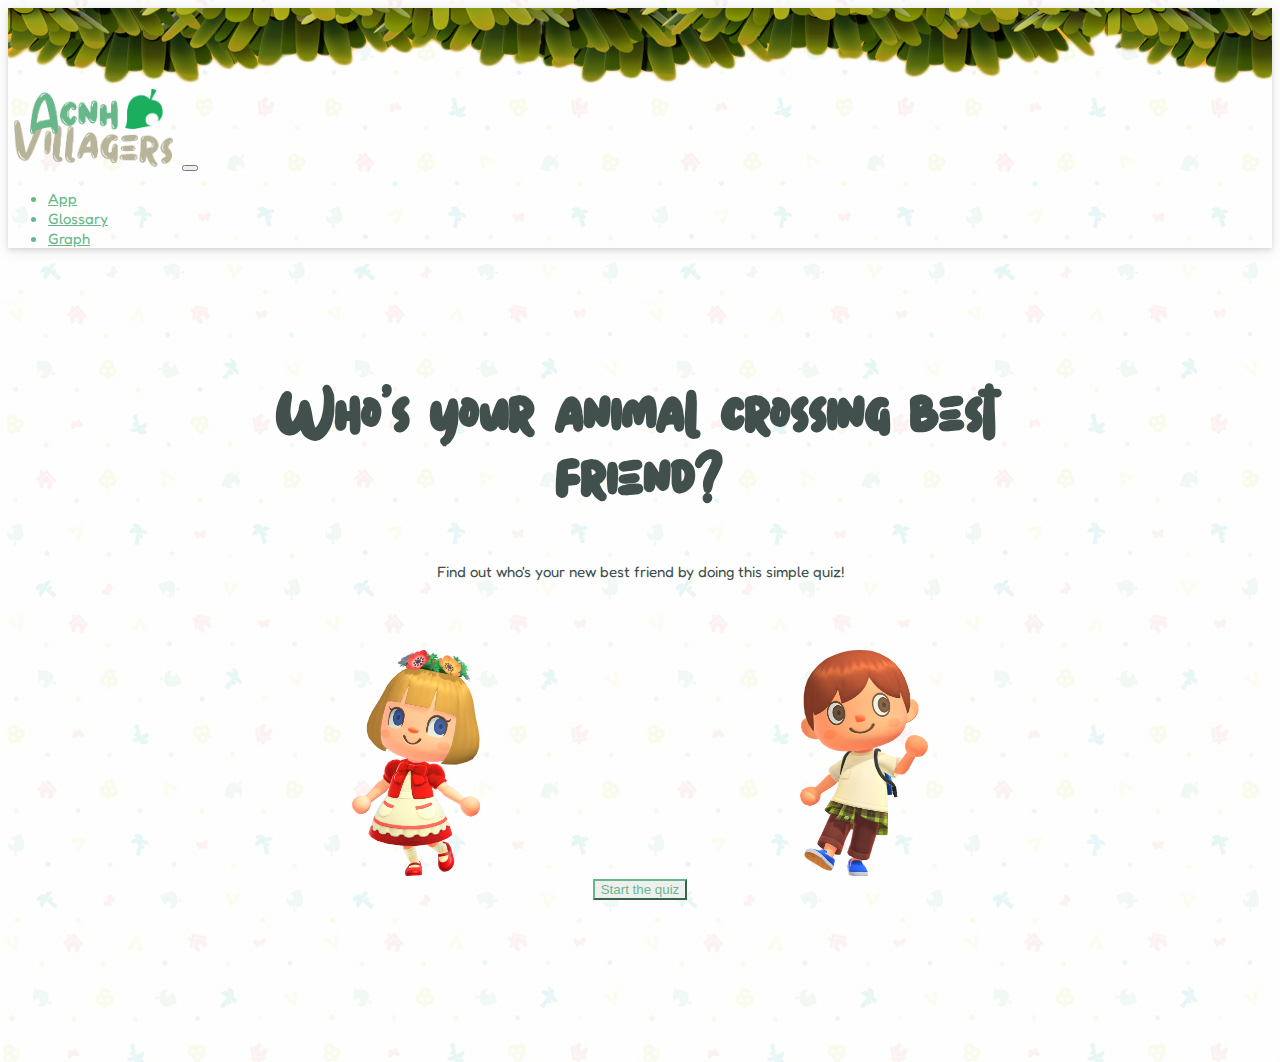
==== index.html @ 41beaa13 "Sprint 1" ====
<!DOCTYPE html>
<html lang="en">

<head>
    <meta charset="UTF-8">
    <meta http-equiv="X-UA-Compatible" content="IE=edge">
    <meta name="viewport" content="width=device-width, initial-scale=1.0">

    <!-- Required meta tags -->
    <meta charset="utf-8">
    <meta name="viewport" content="width=device-width, initial-scale=1, shrink-to-fit=no">

    <!-- Bootstrap CSS -->
    <!-- CSS only -->
    <link href="https://cdn.jsdelivr.net/npm/bootstrap@5.2.2/dist/css/bootstrap.min.css" rel="stylesheet"
        integrity="sha384-Zenh87qX5JnK2Jl0vWa8Ck2rdkQ2Bzep5IDxbcnCeuOxjzrPF/et3URy9Bv1WTRi" crossorigin="anonymous">
    <!-- JavaScript Bundle with Popper -->
    <script src="https://cdn.jsdelivr.net/npm/bootstrap@5.2.2/dist/js/bootstrap.bundle.min.js"
        integrity="sha384-OERcA2EqjJCMA+/3y+gxIOqMEjwtxJY7qPCqsdltbNJuaOe923+mo//f6V8Qbsw3"
        crossorigin="anonymous"></script>
    <link rel="icon" type="image/png" sizes="32x32" href="images/icon.png">
    <link rel="stylesheet" href="style.css">
    <script src="quiz.js" defer></script>
    <title>Who’s your villager in animal crossing? </title>

</head>

<body>

    <!-- Image and text -->
    <nav class="navbar navbar-expand-lg ">
        <div class="container">

            <img src="images/logo.png" width="auto" height="80" class="d-inline-block align-top" alt="logo">

            <button class="navbar-toggler" type="button" data-bs-toggle="collapse" data-bs-target="#navbarNav"
                aria-controls="navbarNav" aria-expanded="false" aria-label="Toggle navigation">
                <span class="navbar-toggler-icon"></span>
            </button>
            <div class="collapse navbar-collapse" id="navbarNav">
                <ul class="navbar-nav">
                    <li class="nav-item">
                        <a class="nav-link active" href="index.html">App </a>
                    </li>
                    <li class="nav-item">
                        <a class="nav-link " aria-current="page" href="glossary.html">Glossary</a>
                    </li>
                    <li class="nav-item">
                        <a class="nav-link" href="#">Graph</a>
                    </li>
                </ul>
            </div>
        </div>
    </nav>


    <div class="container-fluid">
        <main id="quiz-container">
            <div id="intro">
                <h1>Who's your animal crossing best friend?</h1>
                <p>Find out who's your new best friend by doing this simple quiz!</p>
                <br>
                <br>
                <img src="images/Player2.webp" class="home-icon">
                <button id="beginquiz" class="btn btn-outline-primary">Start the quiz</button>
                <img src="images/Player.webp" class="home-icon2">

            </div>

            <div id="question" style="display:none">
                <h2 class="question-header"></h2>
                <p class="question-text"></p>
                <div class="choices">
                    <button class="btn btn-outline-primary" id="choice1"></button>
                    <button class="btn btn-outline-primary" id="choice2"></button>
                    <button class="btn btn-outline-primary" id="choice3"></button>
                    <button class="btn btn-outline-primary" id="choice4"></button>
                    <button class="btn btn-outline-primary" id="choice5"></button>
                    <button class="btn btn-outline-primary" id="choice6"></button>
                    <button class="btn btn-outline-primary" id="choice7"></button>
                    <button class="btn btn-outline-primary" id="choice8"></button>
                </div>
            </div>

            <div id="result">
                <h2>Meet your new best friend!</h2>
                <p class="resultText"></p>
                <br><br>
                <div class="row row-cols-2 row-cols-lg-4 row-cols-md-3" id="main-row-personalityNormal"></div>
                <div class="row row-cols-2 row-cols-lg-4 row-cols-md-3" id="main-row-personalityCranky"></div>
                <div class="row row-cols-2 row-cols-lg-4 row-cols-md-3" id="main-row-personalityPeppy"></div>
                <div class="row row-cols-2 row-cols-lg-4 row-cols-md-3" id="main-row-personalitySnooty"></div>
                <div class="row row-cols-2 row-cols-lg-4 row-cols-md-3" id="main-row-personalityUchi"></div>
                <div class="row row-cols-2 row-cols-lg-4 row-cols-md-3" id="main-row-personalityLazy"></div>
                <div class="row row-cols-2 row-cols-lg-4 row-cols-md-3" id="main-row-personalityJock"></div>
                <div class="row row-cols-2 row-cols-lg-4 row-cols-md-3" id="main-row-personalitySmug"></div>
                <button id="restart" onClick="window.location.reload();"
                    class="btn btn-outline-primary">Restart</button>
            </div>
        </main>

        <template id="card-template-personalityNormal">
            <div class="col mb-4">
                <div id="card-list">
                    <div class="card h-100">
                        <img class="card-img-top" alt="...">
                        <div class="card-body">
                            <div class="card-title"></div>
                            <div class="card-text"></div>
                            <p class="card-p"></p>
                        </div>
                    </div>
        </template>

        <template id="card-template-personalityPeppy">
            <div class="col mb-4">
                <div id="card-list">
                    <div class="card h-100">
                        <img class="card-img-top" alt="...">
                        <div class="card-body">
                            <div class="card-title"></div>
                            <div class="card-text"></div>
                            <p class="card-p"></p>
                        </div>
                    </div>
        </template>

        <template id="card-template-personalitySnooty">
            <div class="col mb-4">
                <div id="card-list">
                    <div class="card h-100">
                        <img class="card-img-top" alt="...">
                        <div class="card-body">
                            <div class="card-title"></div>
                            <div class="card-text"></div>
                            <p class="card-p"></p>
                        </div>
                    </div>
        </template>

        <template id="card-template-personalityUchi">
            <div class="col mb-4">
                <div id="card-list">
                    <div class="card h-100">
                        <img class="card-img-top" alt="...">
                        <div class="card-body">
                            <div class="card-title"></div>
                            <div class="card-text"></div>
                            <p class="card-p"></p>
                        </div>
                    </div>
        </template>

        <template id="card-template-personalityLazy">
            <div class="col mb-4">
                <div id="card-list">
                    <div class="card h-100">
                        <img class="card-img-top" alt="...">
                        <div class="card-body">
                            <div class="card-title"></div>
                            <div class="card-text"></div>
                            <p class="card-p"></p>
                        </div>
                    </div>
        </template>

        <template id="card-template-personalityJock">
            <div class="col mb-4">
                <div id="card-list">
                    <div class="card h-100">
                        <img class="card-img-top" alt="...">
                        <div class="card-body">
                            <div class="card-title"></div>
                            <div class="card-text"></div>
                            <p class="card-p"></p>
                        </div>
                    </div>
        </template>

        <template id="card-template-personalityCranky">
            <div class="col mb-4">
                <div id="card-list">
                    <div class="card h-100">
                        <img class="card-img-top" alt="...">
                        <div class="card-body">
                            <div class="card-title"></div>
                            <div class="card-text"></div>
                            <p class="card-p"></p>
                        </div>
                    </div>
        </template>

        <template id="card-template-personalitySmug">
            <div class="col mb-4">
                <div id="card-list">
                    <div class="card h-100">
                        <img class="card-img-top" alt="...">
                        <div class="card-body">
                            <div class="card-title"></div>
                            <div class="card-text"></div>
                            <p class="card-p"></p>
                        </div>
                    </div>
        </template>

</body>

</html>
---- style.css ----
@import url('https://fonts.googleapis.com/css2?family=Fredoka+One&display=swap');

@font-face {
    font-family: stella;
    src: url(font/Stella\ Demo.ttf);
}


:root {
    --main-bg-color: #F5FFF8;
    --primary-green: #66B888;
    --secondary-green: #BCF8CB;
    --black: #41504D;
    --main-margin: 4% 20%;
    --main-margin-mobile: 15%;
}

body {
    background-image: url("images/bg.jpg");
    font-family: 'Fredoka One', cursive;
    color: #41504D;
}

@keyframes bounce {

    0%,
    20%,
    50%,
    80%,
    100% {
        transform: translateY(0);
    }

    40% {
        transform: translateY(-30px);
    }

    60% {
        transform: translateY(-15px);
    }
}

h1 {
    font-family: stella;
    color: var(--black);
    font-size: 80px;
    line-height: 0.8em;
}

.home-icon {
    width: 10vw;
    margin: 2%;
    -webkit-animation: bounce 2s ease-in-out infinite;
    /* Safari */
    animation: bounce 2s ease-in-out infinite;
    position: relative;
    animation-direction: alternate;
    animation-fill-mode: forwards;
}

.home-icon2 {
    width: 10vw;
    margin: 2%;
    -webkit-animation: bounce 2s linear infinite;
    /* Safari */
    animation: bounce 2s linear infinite;
    position: relative;
    animation-direction: alternate-reverse;
    animation-fill-mode: forwards;
}

.container-fluid {
    padding: 5%;
    align-items: center;
    text-align: center;
}

.card-img-top {
    width: 100%;
    height: 100%;
    object-fit: cover;

    -webkit-box-reflect: below 2px linear-gradient(transparent, transparent, #0002);

    transform-origin: center;

}

#card-list {
    transition: transform 300ms;
    border-color: var(--primary-green);
}

#card-list:hover {
    transform: translateY(-15px);
}

.card {
    background-image: url("images/card2.png");
}

.card-title {
    font-size: 1.5em;
}

.card-text {
    font-size: 1em;
}

.card-p {
    text-align: left;
    font-size: 13px;
}

p {
    font-size: 15px;
    margin: 10px 0;
}

.row{
    align-items: center;
    text-align: center;
}

.navbar {
    background-image: url("images/tree.png");
    /* background-color: var(--main-bg-color); */
    background-repeat: no-repeat;
    color: var(--primary-green);
    box-shadow: 0 2px 4px 0 rgba(0, 0, 0, 0.1), 0 2px 14px 0 rgba(0, 0, 0, 0.1);
    padding-top: 80px;

}

.nav-link {
    color: var(--primary-green);
    font-size: 15px;
}

.navbar-brand {
    color: var(--primary-green);
    font-size: 1.5em;
}

.btn-outline-primary {
    color: var(--primary-green);
    border-color: var(--primary-green);
    /* background-color: var(--primary-green); */
}

.btn-check:checked+.btn,
.btn.active,
.btn:hover:hover,
.btn.show,
.btn:first-child:active,
:not(.btn-check)+.btn:active {
    color: white;
    background-color: var(--primary-green);
    border-color: var(--primary-green);
}

.btn-group {
    align-items: center;
}

.display {
    display: none;
    margin: auto;
}

[type="radio"]:checked~.display {
    display: block;
}

.hidden {
    display: none;
}

input {
    display: none;
}

.accordion {
    background-color: white;
    color: var(--primary-green);
    cursor: pointer;
    padding: 15px;
    width: 100%;
    border: 1px solid var(--primary-green);
    border-radius: 5px;
    text-align: left;
    outline: none;
    font-size: 15px;
    /* transition: 0.4s; */
    margin-bottom: 5px;
}

.accordion:active,
.accordion:hover {
    background-color: var(--main-bg-color);
}

.accordion:after {
    content: '\002B';
    color: #777;
    font-weight: bold;
    float: right;
    margin-left: 5px;
}

.accordion.active:after {
    content: "\2212";
}

.panel {
    padding: 0 18px;
    background-color: white;
    max-height: 0;
    overflow: hidden;
    transition: max-height 0.2s ease-out;
}

#quiz-container {
    width: 80%;
    margin: auto;
    display: grid;
    align-items: center;
    text-align: center;
}

#question,
#result {
    display: none;
}

.choices {
    display: flex;
    flex-direction: column;
    gap: 10px;
    margin: 20px 0;
}

#beginquiz {
    margin: 10%
}

@media only screen and (max-width: 700px) {
    h1 {
        margin: 10%;
        font-family: stella;
        color: var(--black);
        font-size: 60px;
        line-height: 0.8em;
    }

    .home-icon {
        width: 25vw;
        margin: 2%;
    }

    .home-icon2 {
        width: 25vw;
        margin: 2%;
    }

    .navbar>.container {
        display: flex;
        flex-wrap: inherit;
        align-items: center;
        justify-content: space-evenly;
    }
}
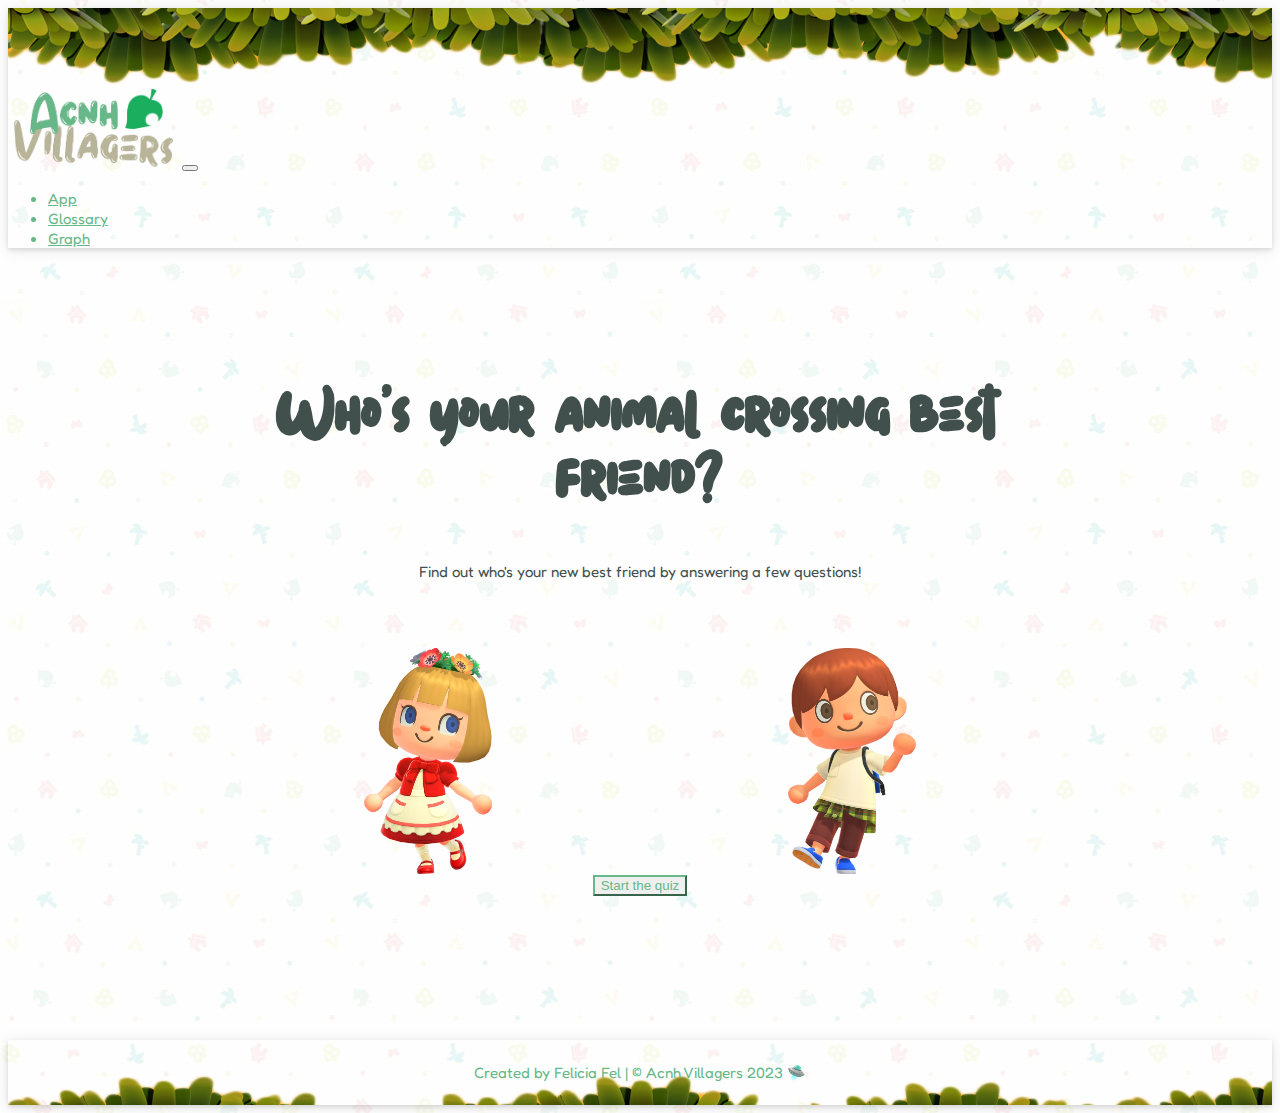
==== commit 77ff357e: "Finish" ====
--- a/index.html
+++ b/index.html
@@ -46,7 +46,7 @@
                         <a class="nav-link " aria-current="page" href="glossary.html">Glossary</a>
                     </li>
                     <li class="nav-item">
-                        <a class="nav-link" href="#">Graph</a>
+                        <a class="nav-link" href="graph.html">Graph</a>
                     </li>
                 </ul>
             </div>
@@ -58,12 +58,13 @@
         <main id="quiz-container">
             <div id="intro">
                 <h1>Who's your animal crossing best friend?</h1>
-                <p>Find out who's your new best friend by doing this simple quiz!</p>
+                <p>Find out who's your new best friend by answering a few questions!</p>
                 <br>
                 <br>
                 <img src="images/Player2.webp" class="home-icon">
                 <button id="beginquiz" class="btn btn-outline-primary">Start the quiz</button>
                 <img src="images/Player.webp" class="home-icon2">
+
 
             </div>
 
@@ -85,20 +86,22 @@
             <div id="result">
                 <h2>Meet your new best friend!</h2>
                 <p class="resultText"></p>
-                <br><br>
-                <div class="row row-cols-2 row-cols-lg-4 row-cols-md-3" id="main-row-personalityNormal"></div>
-                <div class="row row-cols-2 row-cols-lg-4 row-cols-md-3" id="main-row-personalityCranky"></div>
-                <div class="row row-cols-2 row-cols-lg-4 row-cols-md-3" id="main-row-personalityPeppy"></div>
-                <div class="row row-cols-2 row-cols-lg-4 row-cols-md-3" id="main-row-personalitySnooty"></div>
-                <div class="row row-cols-2 row-cols-lg-4 row-cols-md-3" id="main-row-personalityUchi"></div>
-                <div class="row row-cols-2 row-cols-lg-4 row-cols-md-3" id="main-row-personalityLazy"></div>
-                <div class="row row-cols-2 row-cols-lg-4 row-cols-md-3" id="main-row-personalityJock"></div>
-                <div class="row row-cols-2 row-cols-lg-4 row-cols-md-3" id="main-row-personalitySmug"></div>
+                <br>
+                <div class="mx-auto" id="main-row-personalityNormal"></div>
+                <div class="mx-auto" id="main-row-personalityCranky"></div>
+                <div class="mx-auto" id="main-row-personalityPeppy"></div>
+                <div class="mx-auto" id="main-row-personalitySnooty"></div>
+                <div class="mx-auto" id="main-row-personalityUchi"></div>
+                <div class="mx-auto" id="main-row-personalityLazy"></div>
+                <div class="mx-auto" id="main-row-personalityJock"></div>
+                <div class="mx-auto" id="main-row-personalitySmug"></div>
                 <button id="restart" onClick="window.location.reload();"
                     class="btn btn-outline-primary">Restart</button>
             </div>
         </main>
 
+
+
         <template id="card-template-personalityNormal">
             <div class="col mb-4">
                 <div id="card-list">
@@ -202,7 +205,11 @@
                         </div>
                     </div>
         </template>
-
+    </div>
+    
+    <div class="footer">
+        <p>Created by Felicia Fel | © Acnh Villagers 2023 🛸</p>
+    </div>
 </body>
 
 </html>--- a/style.css
+++ b/style.css
@@ -19,6 +19,7 @@
     background-image: url("images/bg.jpg");
     font-family: 'Fredoka One', cursive;
     color: #41504D;
+    min-height: 100vh;
 }
 
 @keyframes bounce {
@@ -70,7 +71,7 @@
 }
 
 .container-fluid {
-    padding: 5%;
+    padding: 5% 10%;
     align-items: center;
     text-align: center;
 }
@@ -117,14 +118,55 @@
     margin: 10px 0;
 }
 
-.row{
-    align-items: center;
+.row {
     text-align: center;
+}
+
+.mx-auto {
+    width: 40vh;
+    backface-visibility: visible !important;
+    animation: flip 3.5s ease-out infinite;
+}
+
+@keyframes flip {
+    0% {
+        transform: perspective(1500px) rotateY(0);
+        animation-timing-function: ease-out;
+    }
+
+    10% {
+        transform: perspective(1500px) translateZ(150px) rotateY(170deg);
+        animation-timing-function: ease-out;
+    }
+
+    20% {
+        transform: perspective(1500px) translateZ(150px) rotateY(190deg) scale(1);
+        animation-timing-function: ease-in;
+    }
+
+    30% {
+        transform: perspective(1500px) scale(1);
+        animation-timing-function: ease-in;
+    }
+
+    40% {
+        transform: perspective(1500px) scale(1);
+        animation-timing-function: ease-in;
+    }
+
+    80% {
+        transform: perspective(1500px) scale(1);
+        animation-timing-function: ease-in;
+    }
+
+    100% {
+        transform: perspective(1500px) scale(1);
+        animation-timing-function: ease-in;
+    }
 }
 
 .navbar {
     background-image: url("images/tree.png");
-    /* background-color: var(--main-bg-color); */
     background-repeat: no-repeat;
     color: var(--primary-green);
     box-shadow: 0 2px 4px 0 rgba(0, 0, 0, 0.1), 0 2px 14px 0 rgba(0, 0, 0, 0.1);
@@ -237,14 +279,72 @@
     display: flex;
     flex-direction: column;
     gap: 10px;
-    margin: 20px 0;
+    margin: 20px 20%;
 }
 
 #beginquiz {
     margin: 10%
 }
 
+#myBtn {
+    display: none;
+    position: fixed;
+    bottom: 20px;
+    right: 30px;
+    z-index: 99;
+    border: none;
+    outline: none;
+    background-color: none;
+    background-image: url("images/button.jpg");
+    background-size: contain;
+    color: var(--primary-green);
+    cursor: pointer;
+    padding: 25px;
+    border-radius: 4px;
+}
+
+#myBtn:hover {
+    background-image: url("images/button.jpg");
+    background-size: contain;
+}
+
+.chart-container {
+    display: flex;
+    flex-wrap: wrap;
+    position: relative;
+    margin: auto;
+    height: auto;
+    justify-content: space-evenly;
+    /* width: 45vw; */
+}
+
+.chart {
+    width: 20vw;
+    margin: 2%
+}
+
+.footer {
+    position: relative;
+    left: 0;
+    bottom: 0;
+    width: 100%;
+    background-image: url("images/footer.png");
+    background-repeat: no-repeat;
+    color: var(--primary-green);
+    box-shadow: 0 2px 4px 0 rgba(0, 0, 0, 0.1), 0 2px 14px 0 rgba(0, 0, 0, 0.1);
+    padding: 13px 0;
+    text-align: center;
+    margin-top: auto;
+}
+
+
 @media only screen and (max-width: 700px) {
+    .container-fluid {
+        padding: 5%;
+        align-items: center;
+        text-align: center;
+    }
+
     h1 {
         margin: 10%;
         font-family: stella;
@@ -269,4 +369,37 @@
         align-items: center;
         justify-content: space-evenly;
     }
+
+    .choices {
+        display: flex;
+        flex-direction: column;
+        gap: 10px;
+        margin: 20px 10%;
+    }
+
+    .chart-container {
+        position: relative;
+        margin: auto;
+        height: auto;
+        width: 80vw;
+    }
+
+    .chart {
+        width: 80vw;
+        margin: 10%
+    }
+
+    .mx-auto {
+        width: 30vh;
+        backface-visibility: visible !important;
+        animation: flip 3.5s ease-out infinite;
+    }
+
+    .footer {
+        position: relative;
+    }
+
+    .footer>p {
+        font-size: 12px;
+    }
 }